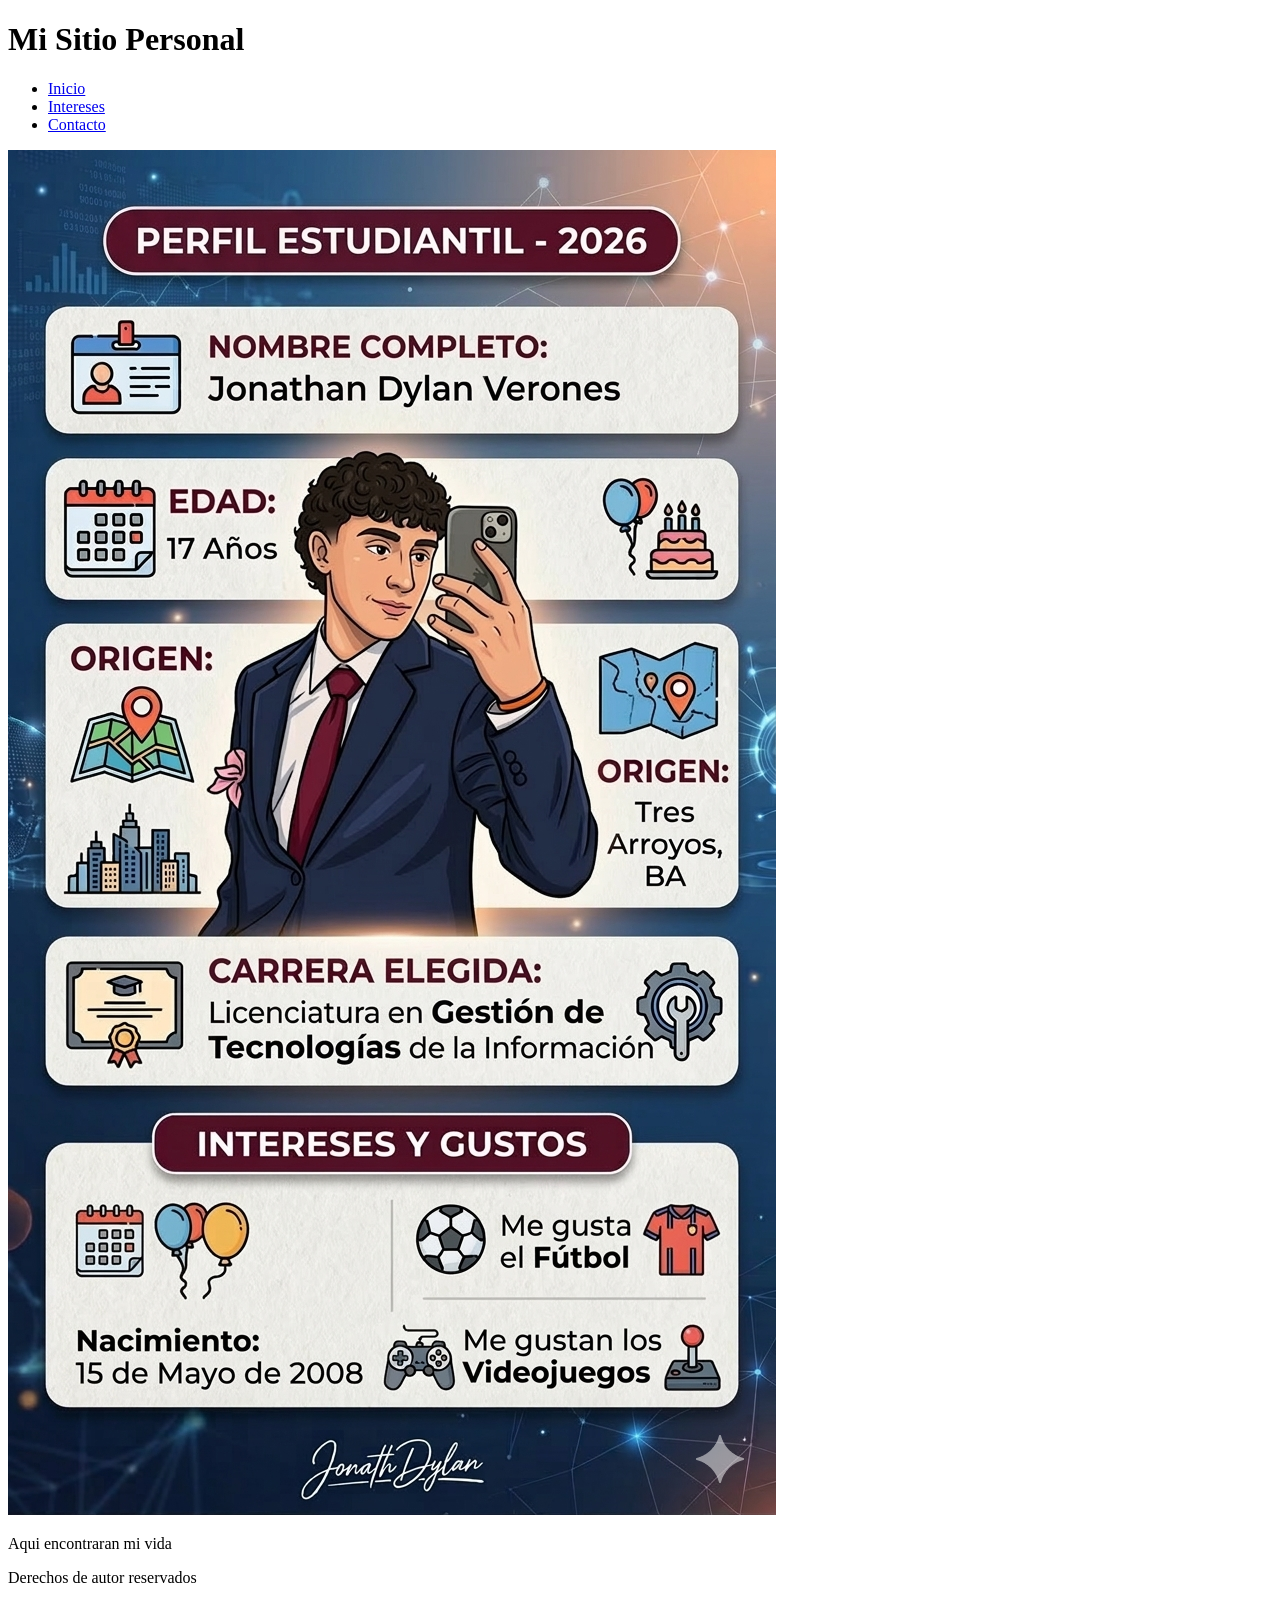
==== index.html @ 2d8e8348 "Version 1" ====
<!DOCTYPE html>
<html lang="es">
<head>
    <meta charset="UTF-8">
    <meta name="viewport" content="width=device-width, initial-scale=1.0">
    <title>Mi Primer Sitio</title>
</head>
<body>
    <header>
        <h1>Mi Sitio Personal</h1>
        <nav>
<ul>
    <li><a href="index.html">Inicio</a></li>
    <li><a href="intereses.html">Intereses</a></li>
    <li><a href="contactos.html">Contacto</a></li>
</ul>
        </nav>
    </header>
    <main>
<img src="img/jona_infografia.png" alt="jona_infografia">
<p>Aqui encontraran mi vida</p>
    </main>
    <footer>
<p>Derechos de autor reservados</p>
    </footer>
</body>
</html>
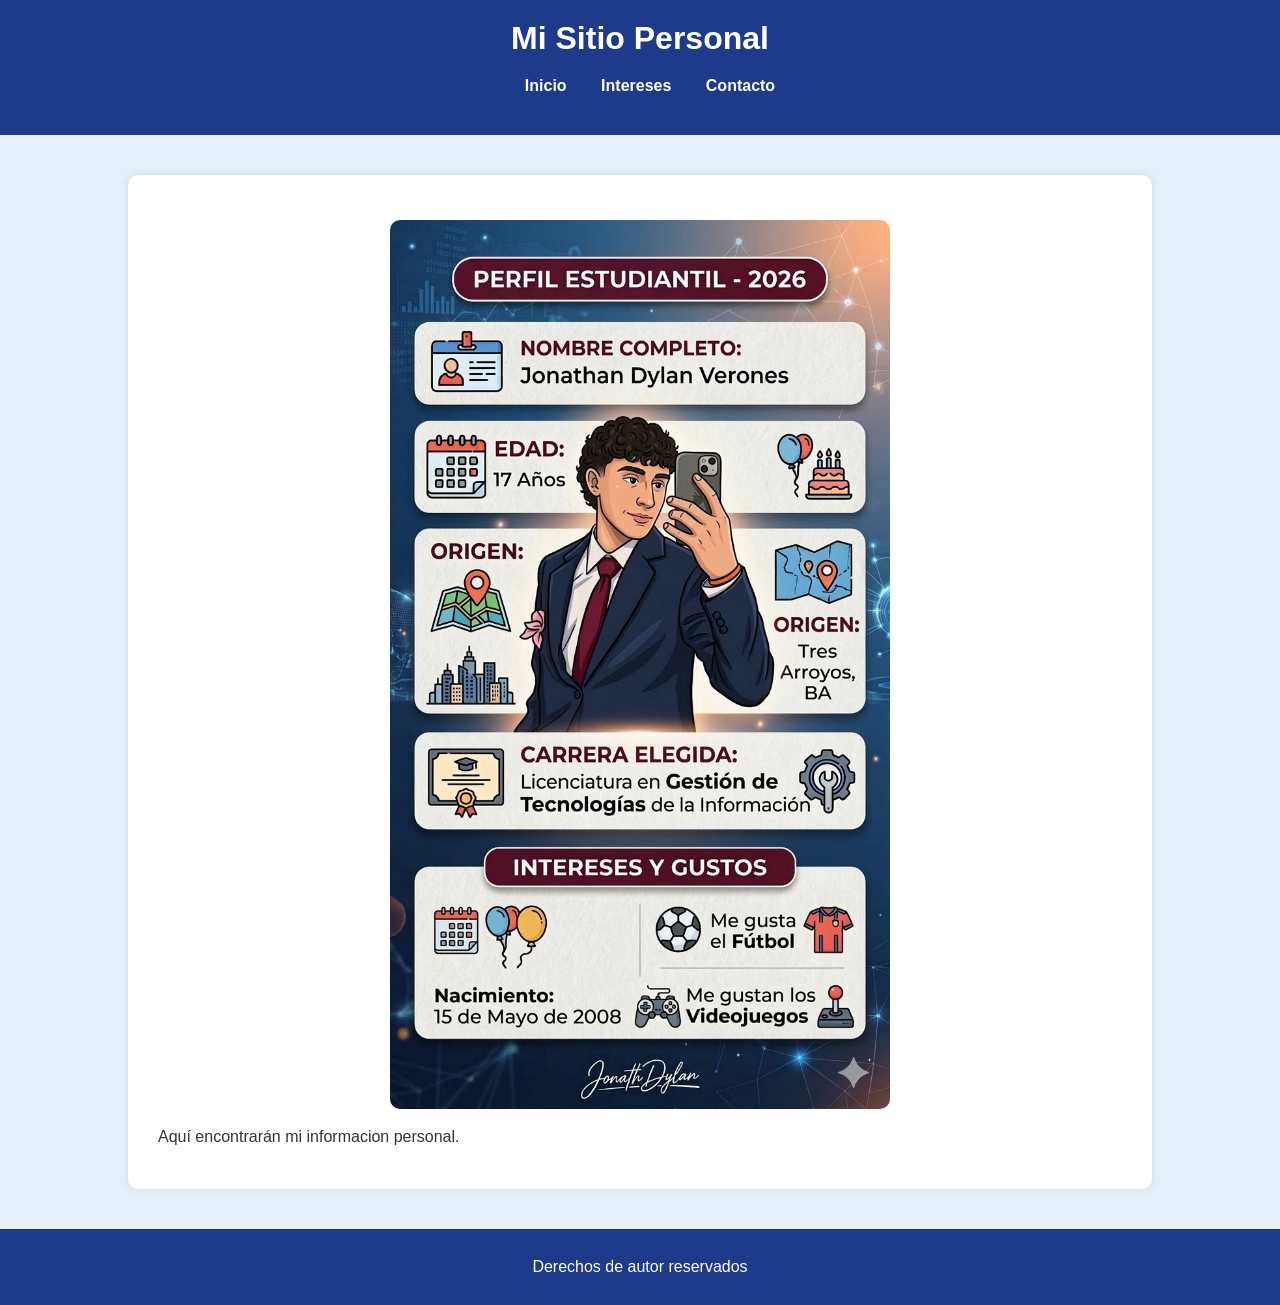
==== commit eeb6e94f: "version 2 con css" ====
--- a/index.html
+++ b/index.html
@@ -4,24 +4,32 @@
     <meta charset="UTF-8">
     <meta name="viewport" content="width=device-width, initial-scale=1.0">
     <title>Mi Primer Sitio</title>
+    <link rel="stylesheet" href="estilos/style.css">
 </head>
+
 <body>
-    <header>
-        <h1>Mi Sitio Personal</h1>
-        <nav>
-<ul>
-    <li><a href="index.html">Inicio</a></li>
-    <li><a href="intereses.html">Intereses</a></li>
-    <li><a href="contactos.html">Contacto</a></li>
-</ul>
-        </nav>
-    </header>
-    <main>
-<img src="img/jona_infografia.png" alt="jona_infografia">
-<p>Aqui encontraran mi vida</p>
-    </main>
-    <footer>
-<p>Derechos de autor reservados</p>
-    </footer>
+
+<header>
+    <h1>Mi Sitio Personal</h1>
+
+    <nav>
+        <ul>
+            <li><a href="index.html">Inicio</a></li>
+            <li><a href="intereses.html">Intereses</a></li>
+            <li><a href="contactos.html">Contacto</a></li>
+        </ul>
+    </nav>
+</header>
+
+<main>
+    <img src="img/jona_infografia.png" alt="Infografía personal">
+
+    <p>Aquí encontrarán mi informacion personal.</p>
+</main>
+
+<footer>
+    <p>Derechos de autor reservados</p>
+</footer>
+
 </body>
 </html>
--- a/estilos/style.css
+++ b/estilos/style.css
@@ -0,0 +1,91 @@
+*{
+    margin: 0;
+    padding: 0;
+    box-sizing: border-box;
+}
+
+body{
+    font-family: 'Segoe UI', Tahoma, Geneva, Verdana, sans-serif;
+    background-color: #e6f0fa;
+    color: #333;
+}
+
+header{
+    background-color: #1e3a8a;
+    padding: 20px;
+    text-align: center;
+}
+
+header h1{
+    color: white;
+    margin-bottom: 10px;
+}
+
+nav ul{
+    list-style: none;
+}
+
+nav li{
+    display: inline;
+    margin: 0 15px;
+}
+
+nav a{
+    text-decoration: none;
+    color: white;
+    font-weight: bold;
+    transition: 0.3s;
+}
+
+main{
+    width: 80%;
+    margin: 40px auto;
+    background-color: white;
+    padding: 30px;
+    border-radius: 10px;
+    box-shadow: 0 0 10px rgba(0,0,0,0.1);
+}
+
+h2{
+    text-align: center;
+    margin-bottom: 20px;
+}
+
+h3{
+    color: #1e3a8a;
+    margin-top: 20px;
+}
+
+p{
+    margin: 10px 0;
+    line-height: 1.6;
+}
+
+ul{
+    margin: 20px 0;
+    padding-left: 20px;
+}
+
+li{
+    margin-bottom: 8px;
+}
+
+img{
+    width: 100%;
+    max-width: 500px;
+    display: block;
+    margin: 15px auto;
+    border-radius: 10px;
+}
+
+a{
+    transition: 0.3s;
+}
+
+footer{
+    background-color: #1e3a8a;
+    color: white;
+    text-align: center;
+    padding: 15px;
+    margin-top: 30px;
+}
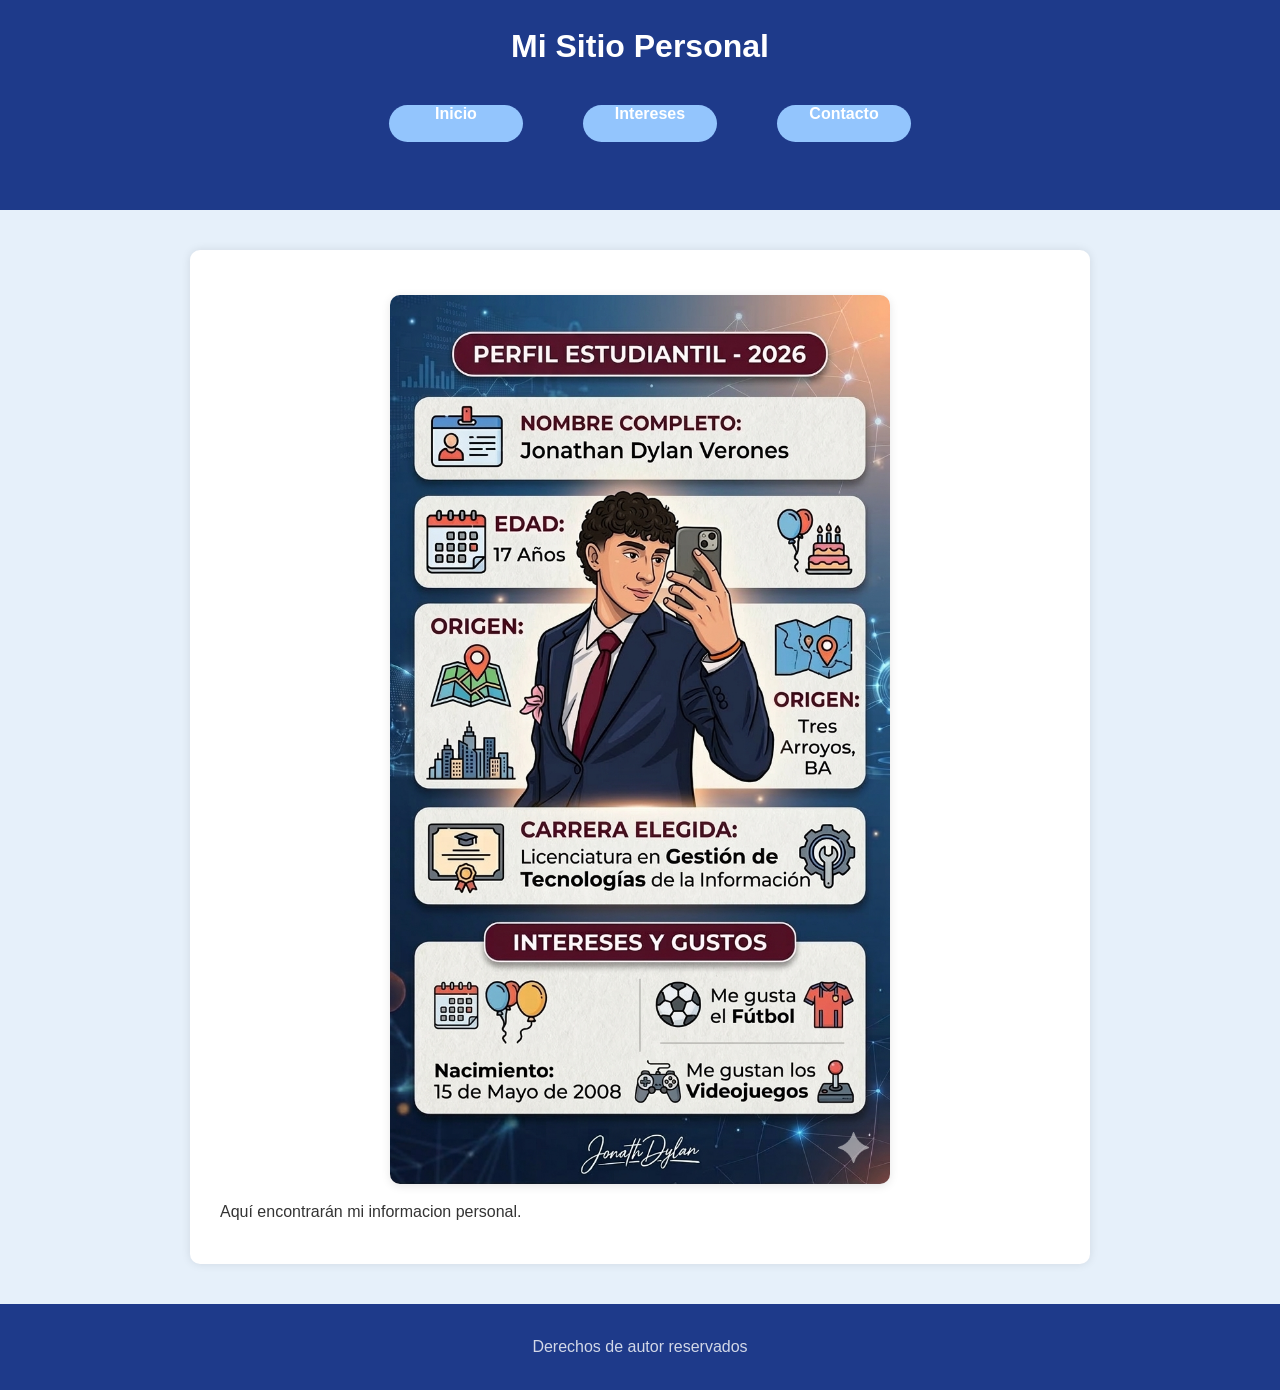
==== commit fd061c5b: "Version 3, 16/4 se hizo mas ordenado, se configuro para q se vea bien sin importar la pantalla" ====
--- a/index.html
+++ b/index.html
@@ -14,9 +14,9 @@
 
     <nav>
         <ul>
-            <li><a href="index.html">Inicio</a></li>
-            <li><a href="intereses.html">Intereses</a></li>
-            <li><a href="contactos.html">Contacto</a></li>
+            <li class="boton"><a href="index.html">Inicio</a></li>
+            <li class="boton"><a href="intereses.html">Intereses</a></li>
+            <li class="boton"><a href="contactos.html">Contacto</a></li>
         </ul>
     </nav>
 </header>
--- a/estilos/style.css
+++ b/estilos/style.css
@@ -10,9 +10,9 @@
     color: #333;
 }
 
-header{
+header {
     background-color: #1e3a8a;
-    padding: 20px;
+    padding: 28px 40px;  
     text-align: center;
 }
 
@@ -23,11 +23,10 @@
 
 nav ul{
     list-style: none;
-}
-
-nav li{
-    display: inline;
-    margin: 0 15px;
+    display: flex;
+    justify-content: center;
+    text-align: center;
+    gap: 20px;
 }
 
 nav a{
@@ -36,9 +35,13 @@
     font-weight: bold;
     transition: 0.3s;
 }
+nav a:hover {
+    color: #0072f5;
+}
 
 main{
     width: 80%;
+    max-width: 900px;
     margin: 40px auto;
     background-color: white;
     padding: 30px;
@@ -53,7 +56,10 @@
 
 h3{
     color: #1e3a8a;
-    margin-top: 20px;
+    margin-top: 28px;
+    margin-bottom: 8px;
+    padding-left: 10px;
+    border-left: 4px solid #1e3a8a;
 }
 
 p{
@@ -76,16 +82,33 @@
     display: block;
     margin: 15px auto;
     border-radius: 10px;
-}
-
-a{
-    transition: 0.3s;
+    box-shadow: 0 2px 10px rgba(0, 0, 0, 0.1);
 }
 
 footer{
     background-color: #1e3a8a;
-    color: white;
+    color: rgba(255, 255, 255, 0.8);
     text-align: center;
-    padding: 15px;
-    margin-top: 30px;
+    padding: 20px;
+    margin-top: 40px;
+}
+
+@media (max-width: 600px) {
+    main {
+        width: 90%;
+        margin: 20px auto;
+        padding: 20px;
+    }
+    header h1 {
+    font-size: 1.4rem;
+    }
+}
+.boton{
+    width: 134px;
+    height: 37px;
+    border-radius: 30px;
+    background: #93c5fd;
+    margin: 20px;
+    text-align: center;
+    justify-content: center;
 }
